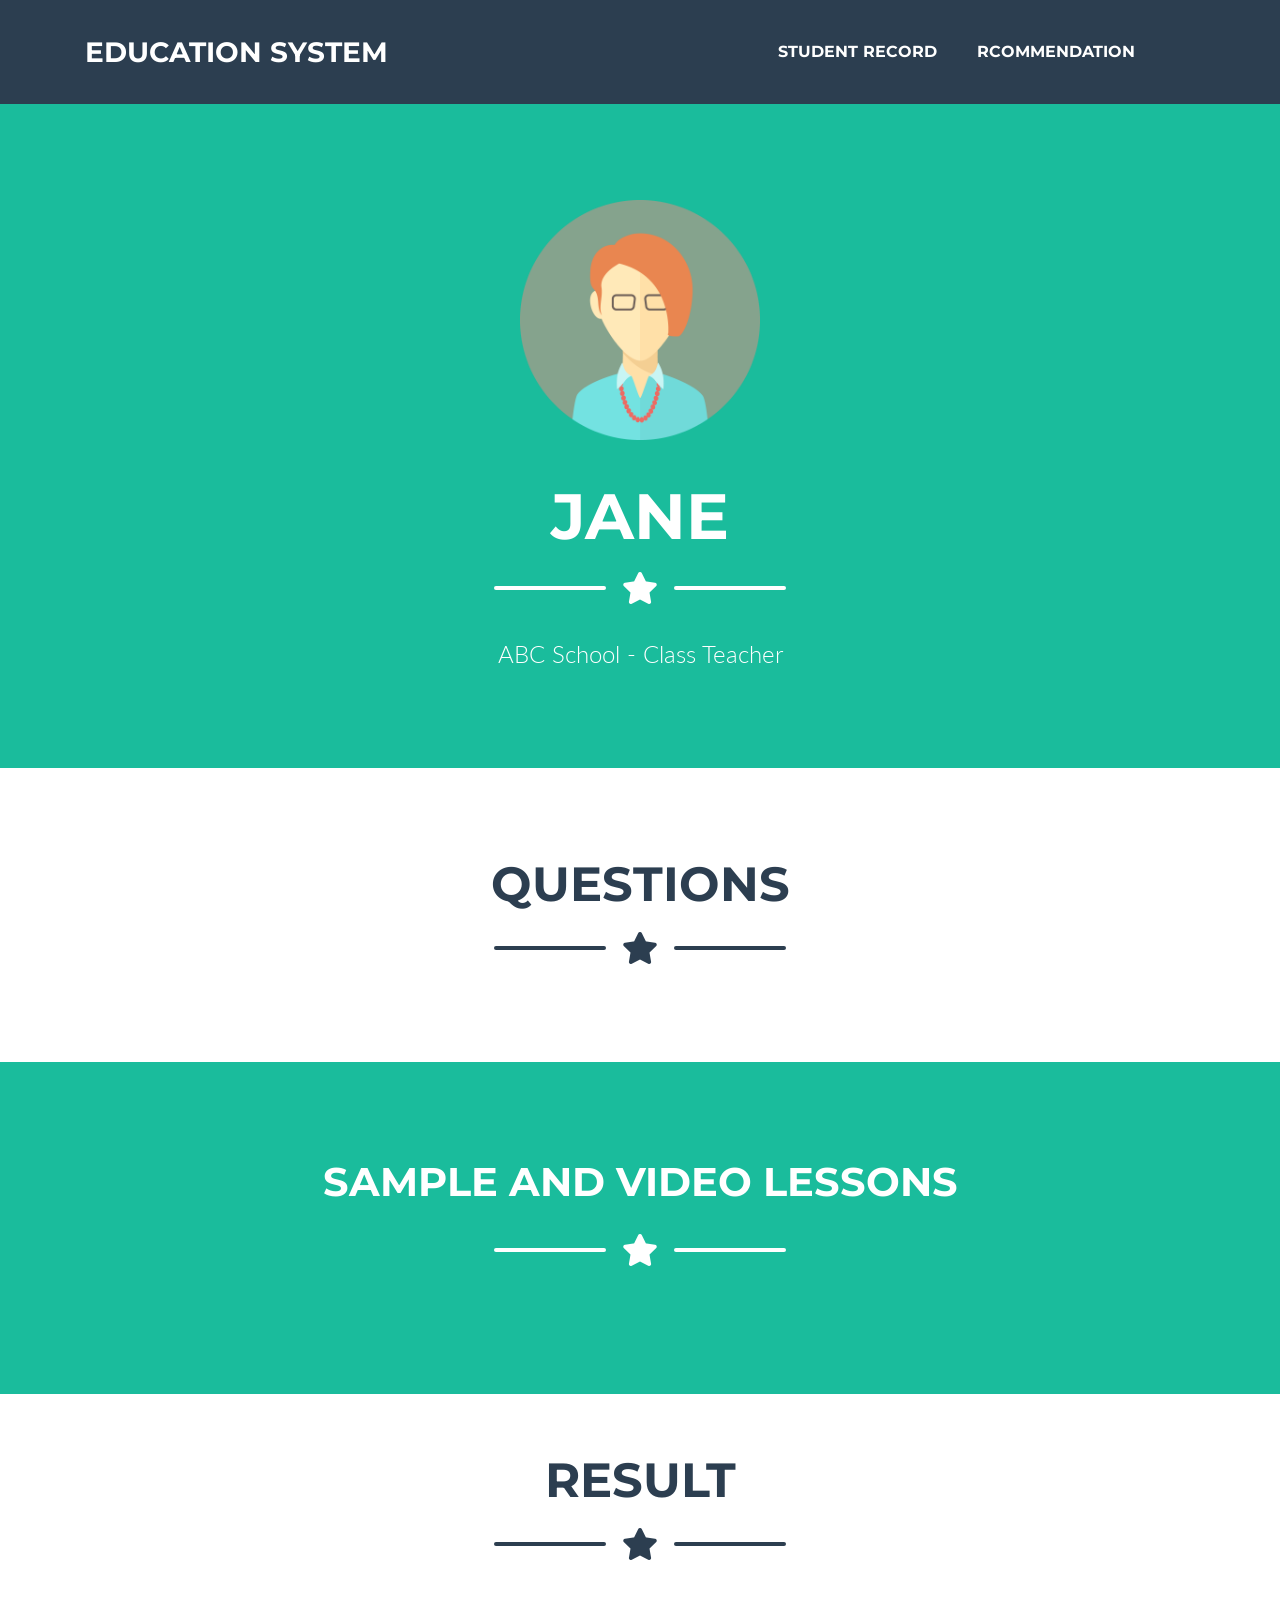
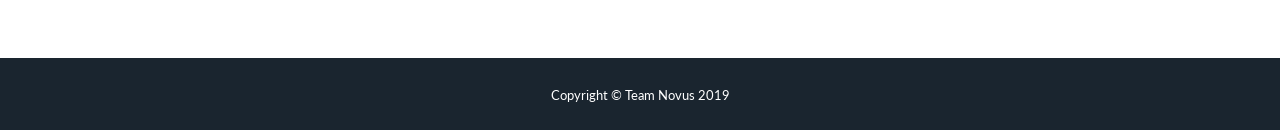
==== teacher.html @ 644521b0 "Update" ====
<!DOCTYPE html>
<html lang="en">

<head>

  <meta charset="utf-8">
  <meta name="viewport" content="width=device-width, initial-scale=1, shrink-to-fit=no">
  <meta name="description" content="">
  <meta name="author" content="">

  <title>Education System</title>

  <!-- Custom fonts for this theme -->
  <link href="vendor/fontawesome-free/css/all.min.css" rel="stylesheet" type="text/css">
  <link href="https://fonts.googleapis.com/css?family=Montserrat:400,700" rel="stylesheet" type="text/css">
  <link href="https://fonts.googleapis.com/css?family=Lato:400,700,400italic,700italic" rel="stylesheet" type="text/css">

  <!-- Theme CSS -->
  <link href="css/freelancer.min.css" rel="stylesheet">

</head>

<body id="page-top">

  <!-- Navigation -->
  <nav class="navbar navbar-expand-lg bg-secondary text-uppercase fixed-top" id="mainNav">
    <div class="container">
      <a class="navbar-brand js-scroll-trigger" href="#page-top">Education System</a>
      <button class="navbar-toggler navbar-toggler-right text-uppercase font-weight-bold bg-primary text-white rounded" type="button" data-toggle="collapse" data-target="#navbarResponsive" aria-controls="navbarResponsive" aria-expanded="false" aria-label="Toggle navigation">
        Menu
        <i class="fas fa-bars"></i>
      </button>
      <div class="collapse navbar-collapse" id="navbarResponsive">
        <ul class="navbar-nav ml-auto">
          <li class="nav-item mx-0 mx-lg-1">
            <a class="nav-link py-3 px-0 px-lg-3 rounded js-scroll-trigger" href="#portfolio">Student Record</a>
          </li>
          <li class="nav-item mx-0 mx-lg-1">
            <a class="nav-link py-3 px-0 px-lg-3 rounded js-scroll-trigger" href="#about">Rcommendation</a>
          </li>
          <li class="nav-item mx-0 mx-lg-1">
            <a class="nav-link py-3 px-0 px-lg-3 rounded js-scroll-trigger" href="#contact"></a>
          </li>
        </ul>
      </div>
    </div>
  </nav>

  <!-- Masthead -->
  <header class="masthead bg-primary text-white text-center">
    <div class="container d-flex align-items-center flex-column">

      <!-- Masthead Avatar Image -->
      <img class="masthead-avatar mb-5" src="img/avataaart.png" alt="">

      <!-- Masthead Heading -->
      <h1 class="masthead-heading text-uppercase mb-0">Jane</h1>

      <!-- Icon Divider -->
      <div class="divider-custom divider-light">
        <div class="divider-custom-line"></div>
        <div class="divider-custom-icon">
          <i class="fas fa-star"></i>
        </div>
        <div class="divider-custom-line"></div>
      </div>

      <!-- Masthead Subheading -->
      <p class="masthead-subheading font-weight-light mb-0">ABC School - Class Teacher</p>

    </div>
  </header>

  <!-- Portfolio Section -->
  <section class="page-section portfolio" id="portfolio">
    <div class="container">

      <!-- Portfolio Section Heading -->
      <h2 class="page-section-heading text-center text-uppercase text-secondary mb-0">Questions</h2>

      <!-- Icon Divider -->
      <div class="divider-custom">
        <div class="divider-custom-line"></div>
        <div class="divider-custom-icon">
          <i class="fas fa-star"></i>
        </div>
        <div class="divider-custom-line"></div>
      </div>

      <!-- Portfolio Grid Items -->
      <div class="row">

        

      </div>
      <!-- /.row -->

    </div>
  </section>

  <!-- About Section -->
  <section class="bg-primary page-section portfolio" id="about">
    <div class="container">

      <!-- About Section Heading -->
      <h1 class="masthead-heading text-uppercase mb-0 text-center text-white">Sample and Video Lessons</h1>

      <!-- Icon Divider -->
      <div class="divider-custom divider-light">
        <div class="divider-custom-line"></div>
        <div class="divider-custom-icon">
          <i class="fas fa-star"></i>
        </div>
        <div class="divider-custom-line"></div>
      </div>

      <!-- Portfolio Grid Items -->
      <div class="row">

        

      </div>
      <!-- /.row -->

    </div>
  </section>

  <!-- Contact Section -->
  <section class="page-section portfolio" id="contact">
    <div class="container">

      <!-- Contact Section Heading -->
      <h2 class="page-section-heading text-center text-uppercase text-secondary mb-0">Result</h2>

      <!-- Icon Divider -->
      <div class="divider-custom">
        <div class="divider-custom-line"></div>
        <div class="divider-custom-icon">
          <i class="fas fa-star"></i>
        </div>
        <div class="divider-custom-line"></div>
      </div>

      <!-- Contact Section Form -->
      <!-- Portfolio Grid Items -->
      <div class="row">

        

        

      </div>
      <!-- /.row -->

    </div>
  </section>

  

  <!-- Copyright Section -->
  <section class="copyright py-4 text-center text-white">
    <div class="container">
      <small>Copyright &copy; Team Novus 2019</small>
    </div>
  </section>

  <!-- Scroll to Top Button (Only visible on small and extra-small screen sizes) -->
  <div class="scroll-to-top d-lg-none position-fixed ">
    <a class="js-scroll-trigger d-block text-center text-white rounded" href="#page-top">
      <i class="fa fa-chevron-up"></i>
    </a>
  </div>

  








  <!-- Bootstrap core JavaScript -->
  <script src="vendor/jquery/jquery.min.js"></script>
  <script src="vendor/bootstrap/js/bootstrap.bundle.min.js"></script>

  <!-- Plugin JavaScript -->
  <script src="vendor/jquery-easing/jquery.easing.min.js"></script>

  <!-- Contact Form JavaScript -->
  <script src="js/jqBootstrapValidation.js"></script>
  <script src="js/contact_me.js"></script>

  <!-- Custom scripts for this template -->
  <script src="js/freelancer.min.js"></script>

</body>

</html>
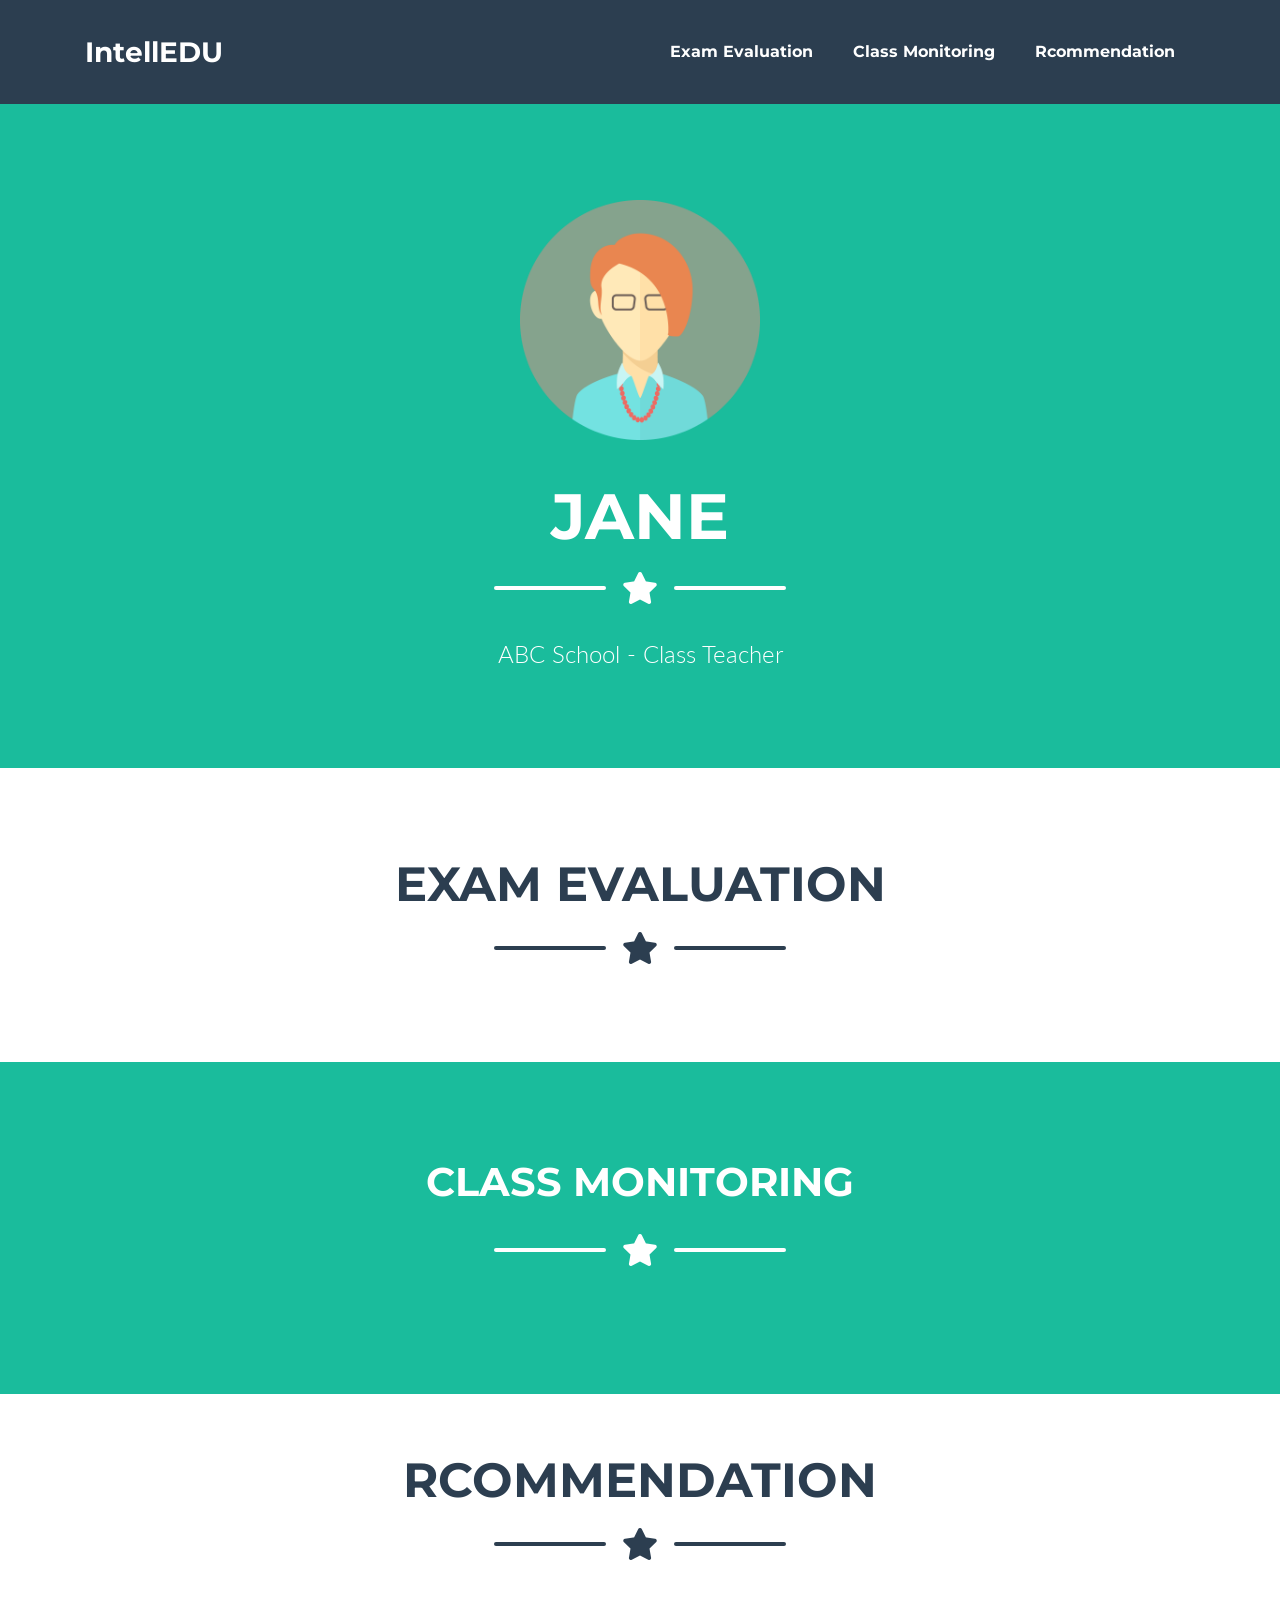
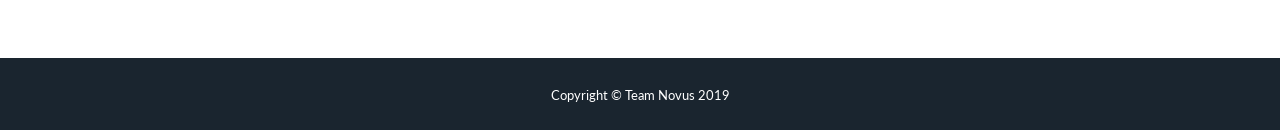
==== commit 5df81293: "Push" ====
--- a/teacher.html
+++ b/teacher.html
@@ -8,7 +8,7 @@
   <meta name="description" content="">
   <meta name="author" content="">
 
-  <title>Education System</title>
+  <title>IntellEDU</title>
 
   <!-- Custom fonts for this theme -->
   <link href="vendor/fontawesome-free/css/all.min.css" rel="stylesheet" type="text/css">
@@ -23,9 +23,9 @@
 <body id="page-top">
 
   <!-- Navigation -->
-  <nav class="navbar navbar-expand-lg bg-secondary text-uppercase fixed-top" id="mainNav">
-    <div class="container">
-      <a class="navbar-brand js-scroll-trigger" href="#page-top">Education System</a>
+  <nav class="navbar navbar-expand-lg bg-secondary  fixed-top" id="mainNav">
+    <div class="container">
+      <a class="navbar-brand js-scroll-trigger" href="#page-top">IntellEDU</a>
       <button class="navbar-toggler navbar-toggler-right text-uppercase font-weight-bold bg-primary text-white rounded" type="button" data-toggle="collapse" data-target="#navbarResponsive" aria-controls="navbarResponsive" aria-expanded="false" aria-label="Toggle navigation">
         Menu
         <i class="fas fa-bars"></i>
@@ -33,13 +33,13 @@
       <div class="collapse navbar-collapse" id="navbarResponsive">
         <ul class="navbar-nav ml-auto">
           <li class="nav-item mx-0 mx-lg-1">
-            <a class="nav-link py-3 px-0 px-lg-3 rounded js-scroll-trigger" href="#portfolio">Student Record</a>
+            <a class="nav-link py-3 px-0 px-lg-3 rounded js-scroll-trigger" href="#portfolio">Exam Evaluation</a>
           </li>
           <li class="nav-item mx-0 mx-lg-1">
-            <a class="nav-link py-3 px-0 px-lg-3 rounded js-scroll-trigger" href="#about">Rcommendation</a>
+            <a class="nav-link py-3 px-0 px-lg-3 rounded js-scroll-trigger" href="#about">Class Monitoring</a>
           </li>
           <li class="nav-item mx-0 mx-lg-1">
-            <a class="nav-link py-3 px-0 px-lg-3 rounded js-scroll-trigger" href="#contact"></a>
+            <a class="nav-link py-3 px-0 px-lg-3 rounded js-scroll-trigger" href="#contact">Rcommendation</a>
           </li>
         </ul>
       </div>
@@ -76,7 +76,7 @@
     <div class="container">
 
       <!-- Portfolio Section Heading -->
-      <h2 class="page-section-heading text-center text-uppercase text-secondary mb-0">Questions</h2>
+      <h2 class="page-section-heading text-center text-uppercase text-secondary mb-0">Exam Evaluation</h2>
 
       <!-- Icon Divider -->
       <div class="divider-custom">
@@ -91,7 +91,6 @@
       <div class="row">
 
         
-
       </div>
       <!-- /.row -->
 
@@ -103,7 +102,7 @@
     <div class="container">
 
       <!-- About Section Heading -->
-      <h1 class="masthead-heading text-uppercase mb-0 text-center text-white">Sample and Video Lessons</h1>
+      <h1 class="masthead-heading text-uppercase mb-0 text-center text-white">Class Monitoring</h1>
 
       <!-- Icon Divider -->
       <div class="divider-custom divider-light">
@@ -117,6 +116,8 @@
       <!-- Portfolio Grid Items -->
       <div class="row">
 
+        <div class='tableauPlaceholder' id='viz1575086544936' style='position: relative'><noscript><a href='#'><img alt=' ' src='https:&#47;&#47;public.tableau.com&#47;static&#47;images&#47;St&#47;StudentPerformance_15750865249190&#47;Story1&#47;1_rss.png' style='border: none' /></a></noscript><object class='tableauViz'  style='display:none;'><param name='host_url' value='https%3A%2F%2Fpublic.tableau.com%2F' /> <param name='embed_code_version' value='3' /> <param name='site_root' value='' /><param name='name' value='StudentPerformance_15750865249190&#47;Story1' /><param name='tabs' value='no' /><param name='toolbar' value='yes' /><param name='static_image' value='https:&#47;&#47;public.tableau.com&#47;static&#47;images&#47;St&#47;StudentPerformance_15750865249190&#47;Story1&#47;1.png' /> <param name='animate_transition' value='yes' /><param name='display_static_image' value='yes' /><param name='display_spinner' value='yes' /><param name='display_overlay' value='yes' /><param name='display_count' value='yes' /><param name='filter' value='publish=yes' /></object></div>                <script type='text/javascript'>                    var divElement = document.getElementById('viz1575086544936');                    var vizElement = divElement.getElementsByTagName('object')[0];                    vizElement.style.width='1016px';vizElement.style.height='991px';                    var scriptElement = document.createElement('script');                    scriptElement.src = 'https://public.tableau.com/javascripts/api/viz_v1.js';                    vizElement.parentNode.insertBefore(scriptElement, vizElement);                </script>
+
         
 
       </div>
@@ -130,7 +131,7 @@
     <div class="container">
 
       <!-- Contact Section Heading -->
-      <h2 class="page-section-heading text-center text-uppercase text-secondary mb-0">Result</h2>
+      <h2 class="page-section-heading text-center text-uppercase text-secondary mb-0">Rcommendation</h2>
 
       <!-- Icon Divider -->
       <div class="divider-custom">
@@ -146,6 +147,7 @@
       <div class="row">
 
         
+        <div class='tableauPlaceholder' id='viz1575088455377' style='position: relative'><noscript><a href='#'><img alt=' ' src='https:&#47;&#47;public.tableau.com&#47;static&#47;images&#47;Ov&#47;Overview_15750884354960&#47;Story1&#47;1_rss.png' style='border: none' /></a></noscript><object class='tableauViz'  style='display:none;'><param name='host_url' value='https%3A%2F%2Fpublic.tableau.com%2F' /> <param name='embed_code_version' value='3' /> <param name='site_root' value='' /><param name='name' value='Overview_15750884354960&#47;Story1' /><param name='tabs' value='no' /><param name='toolbar' value='yes' /><param name='static_image' value='https:&#47;&#47;public.tableau.com&#47;static&#47;images&#47;Ov&#47;Overview_15750884354960&#47;Story1&#47;1.png' /> <param name='animate_transition' value='yes' /><param name='display_static_image' value='yes' /><param name='display_spinner' value='yes' /><param name='display_overlay' value='yes' /><param name='display_count' value='yes' /><param name='filter' value='publish=yes' /></object></div>                <script type='text/javascript'>                    var divElement = document.getElementById('viz1575088455377');                    var vizElement = divElement.getElementsByTagName('object')[0];                    vizElement.style.width='1016px';vizElement.style.height='991px';                    var scriptElement = document.createElement('script');                    scriptElement.src = 'https://public.tableau.com/javascripts/api/viz_v1.js';                    vizElement.parentNode.insertBefore(scriptElement, vizElement);                </script>
 
         
 
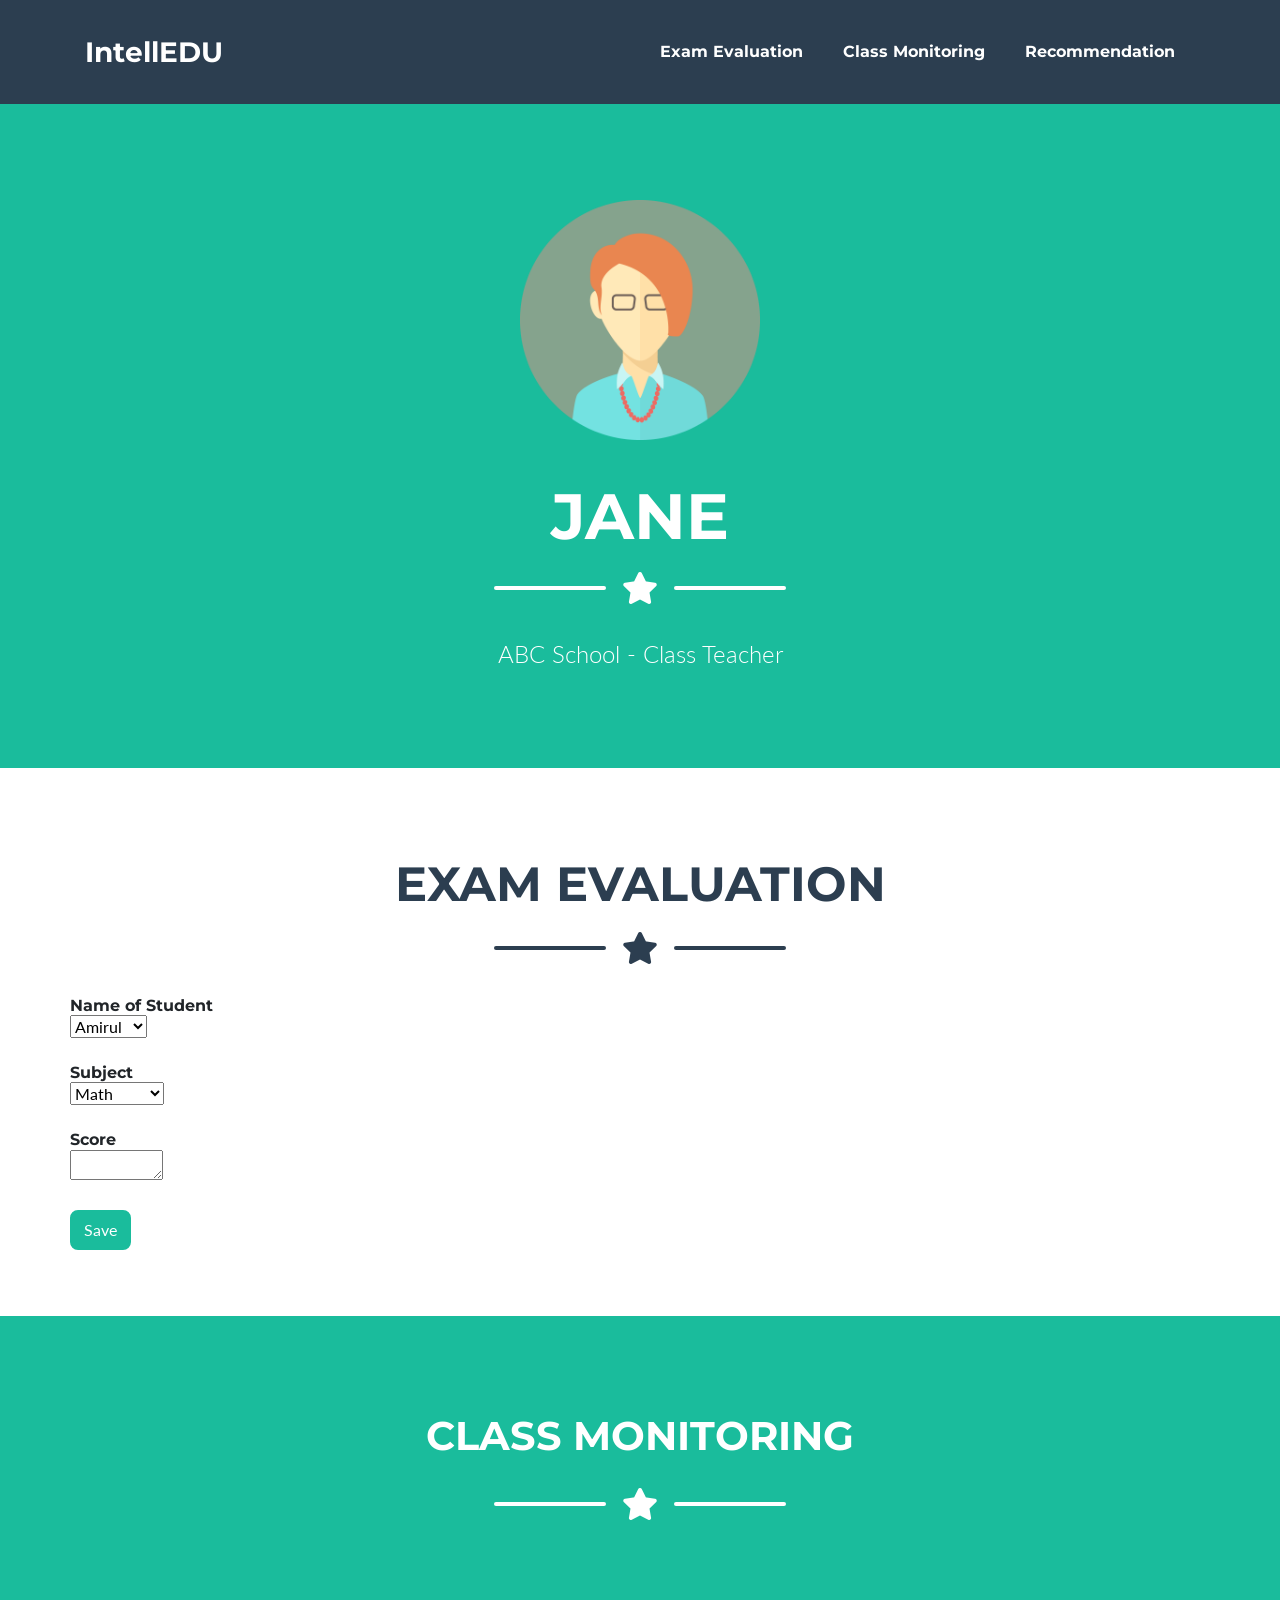
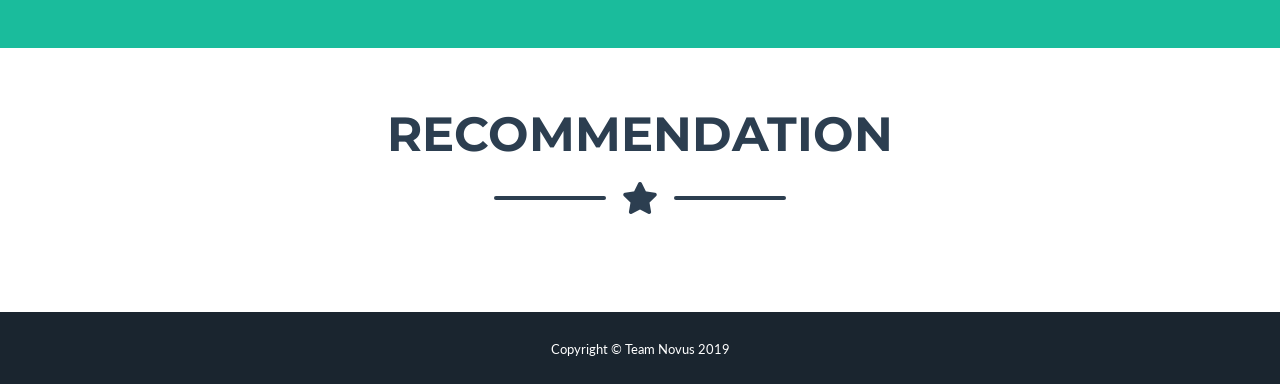
==== commit 015b3996: "Last update" ====
--- a/teacher.html
+++ b/teacher.html
@@ -39,7 +39,7 @@
             <a class="nav-link py-3 px-0 px-lg-3 rounded js-scroll-trigger" href="#about">Class Monitoring</a>
           </li>
           <li class="nav-item mx-0 mx-lg-1">
-            <a class="nav-link py-3 px-0 px-lg-3 rounded js-scroll-trigger" href="#contact">Rcommendation</a>
+            <a class="nav-link py-3 px-0 px-lg-3 rounded js-scroll-trigger" href="#contact">Recommendation</a>
           </li>
         </ul>
       </div>
@@ -90,6 +90,42 @@
       <!-- Portfolio Grid Items -->
       <div class="row">
 
+      <form>
+          <h6 class="mb-0">Name of Student</h6>
+          
+    <select name="Name of Student: ">
+    <option value="Amirul">Amirul</option>
+    <option value="Ryan">Ryan</option>
+    <option value="Aminah">Aminah</option>
+    <option value="Muaath">Muaath</option>
+    </select>
+    <br>
+    <br>
+ 
+    
+    <h6 class="mb-0">Subject</h6>
+          
+    <select name="Name of Student: ">
+    <option value="Amirul">Math</option>
+    <option value="Ryan">Physics</option>
+    <option value="Aminah">Chemistry</option>
+    <option value="Muaath">Science</option>
+    </select>
+    <br>
+    <br>
+ 
+    
+    <h6 class="mb-0">Score</h6>
+    <textarea name="message" rows="1" cols="8">
+        </textarea>
+
+        <br>
+    <br>
+        <button class="btn btn-primary" href="#" data-dismiss="modal">
+                  
+            Save
+          </button>
+    </form>
         
       </div>
       <!-- /.row -->
@@ -131,7 +167,7 @@
     <div class="container">
 
       <!-- Contact Section Heading -->
-      <h2 class="page-section-heading text-center text-uppercase text-secondary mb-0">Rcommendation</h2>
+      <h2 class="page-section-heading text-center text-uppercase text-secondary mb-0">Recommendation</h2>
 
       <!-- Icon Divider -->
       <div class="divider-custom">
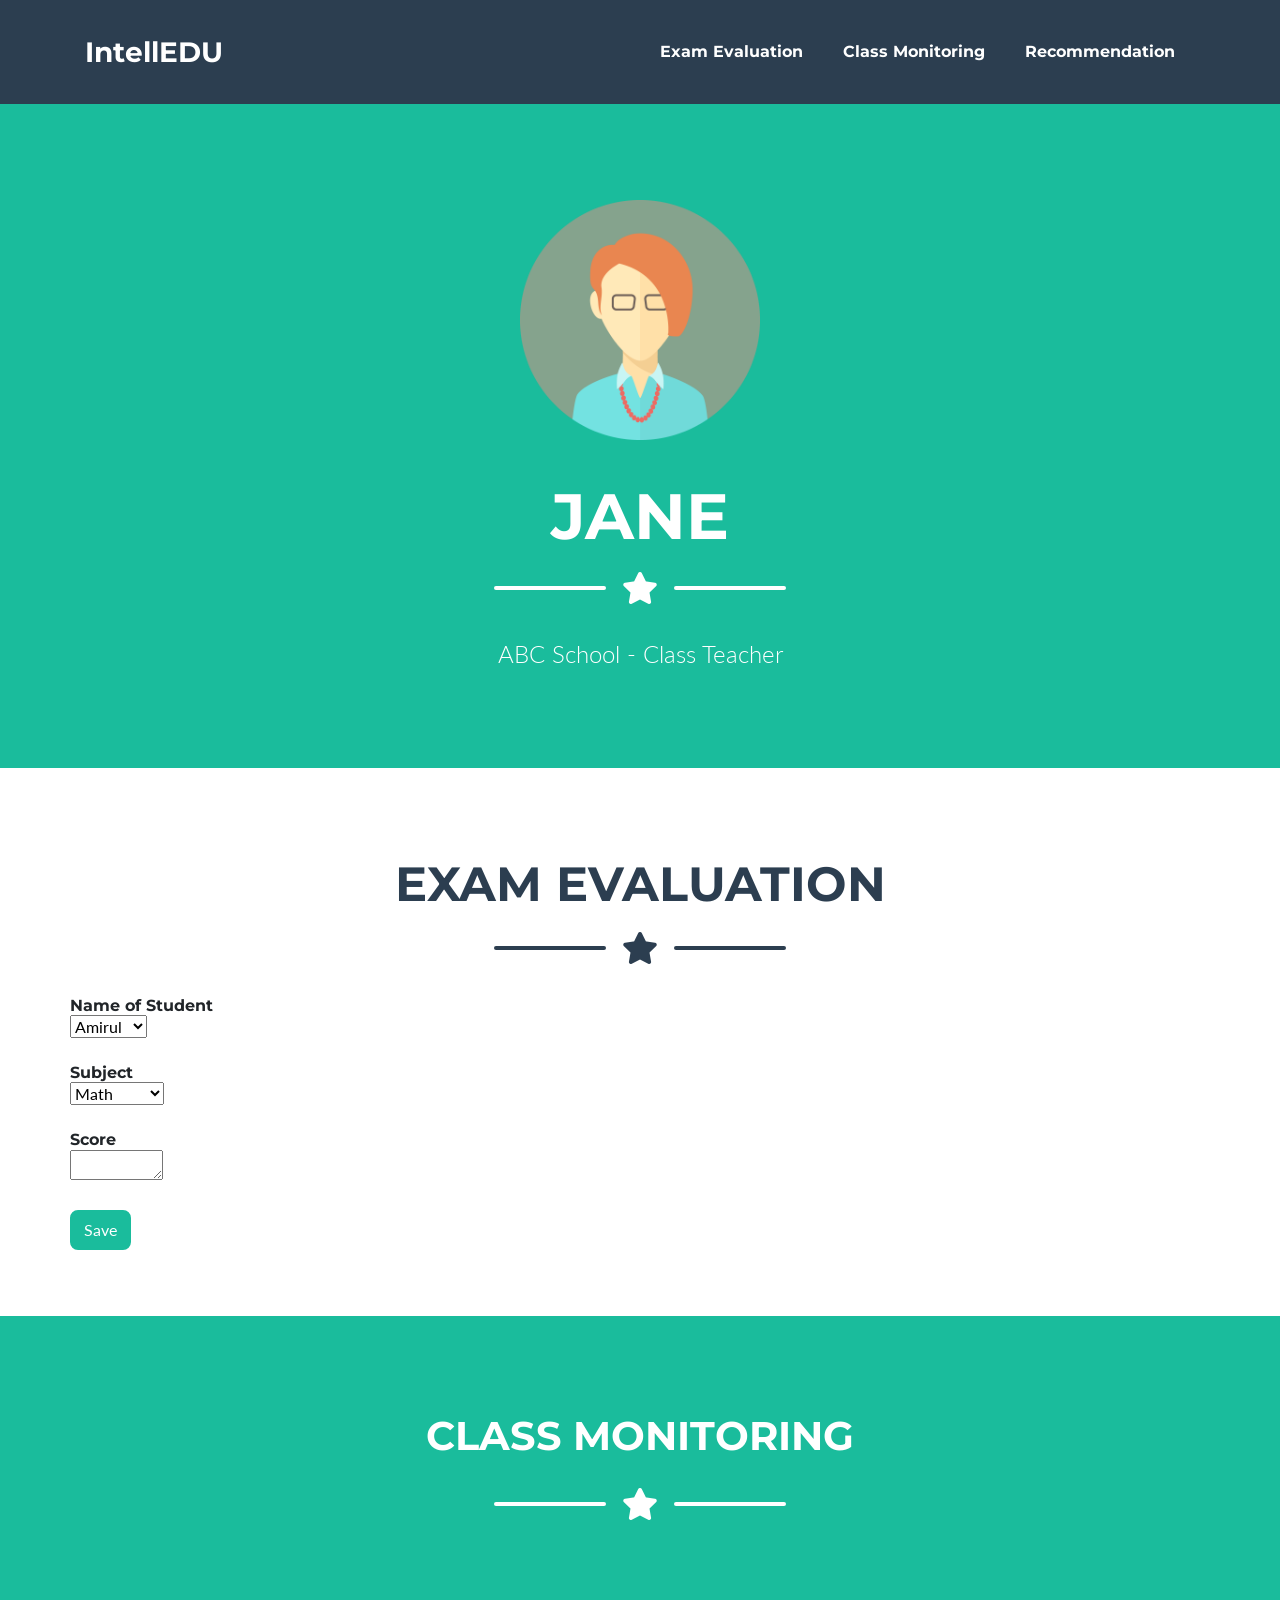
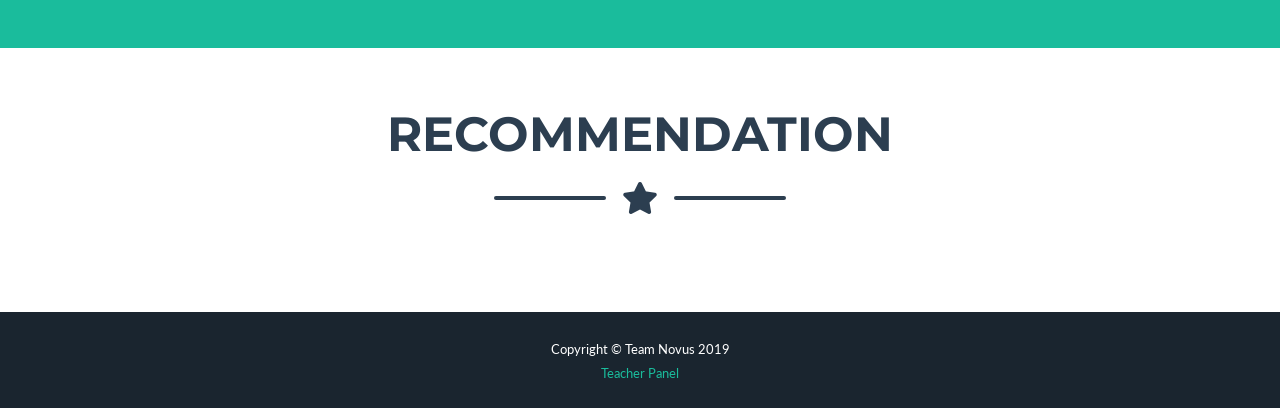
==== commit 90ff0957: "link added" ====
--- a/teacher.html
+++ b/teacher.html
@@ -199,6 +199,8 @@
   <section class="copyright py-4 text-center text-white">
     <div class="container">
       <small>Copyright &copy; Team Novus 2019</small>
+    </br>
+    <small><a href="teacher.html">Teacher Panel</a> </small>
     </div>
   </section>
 
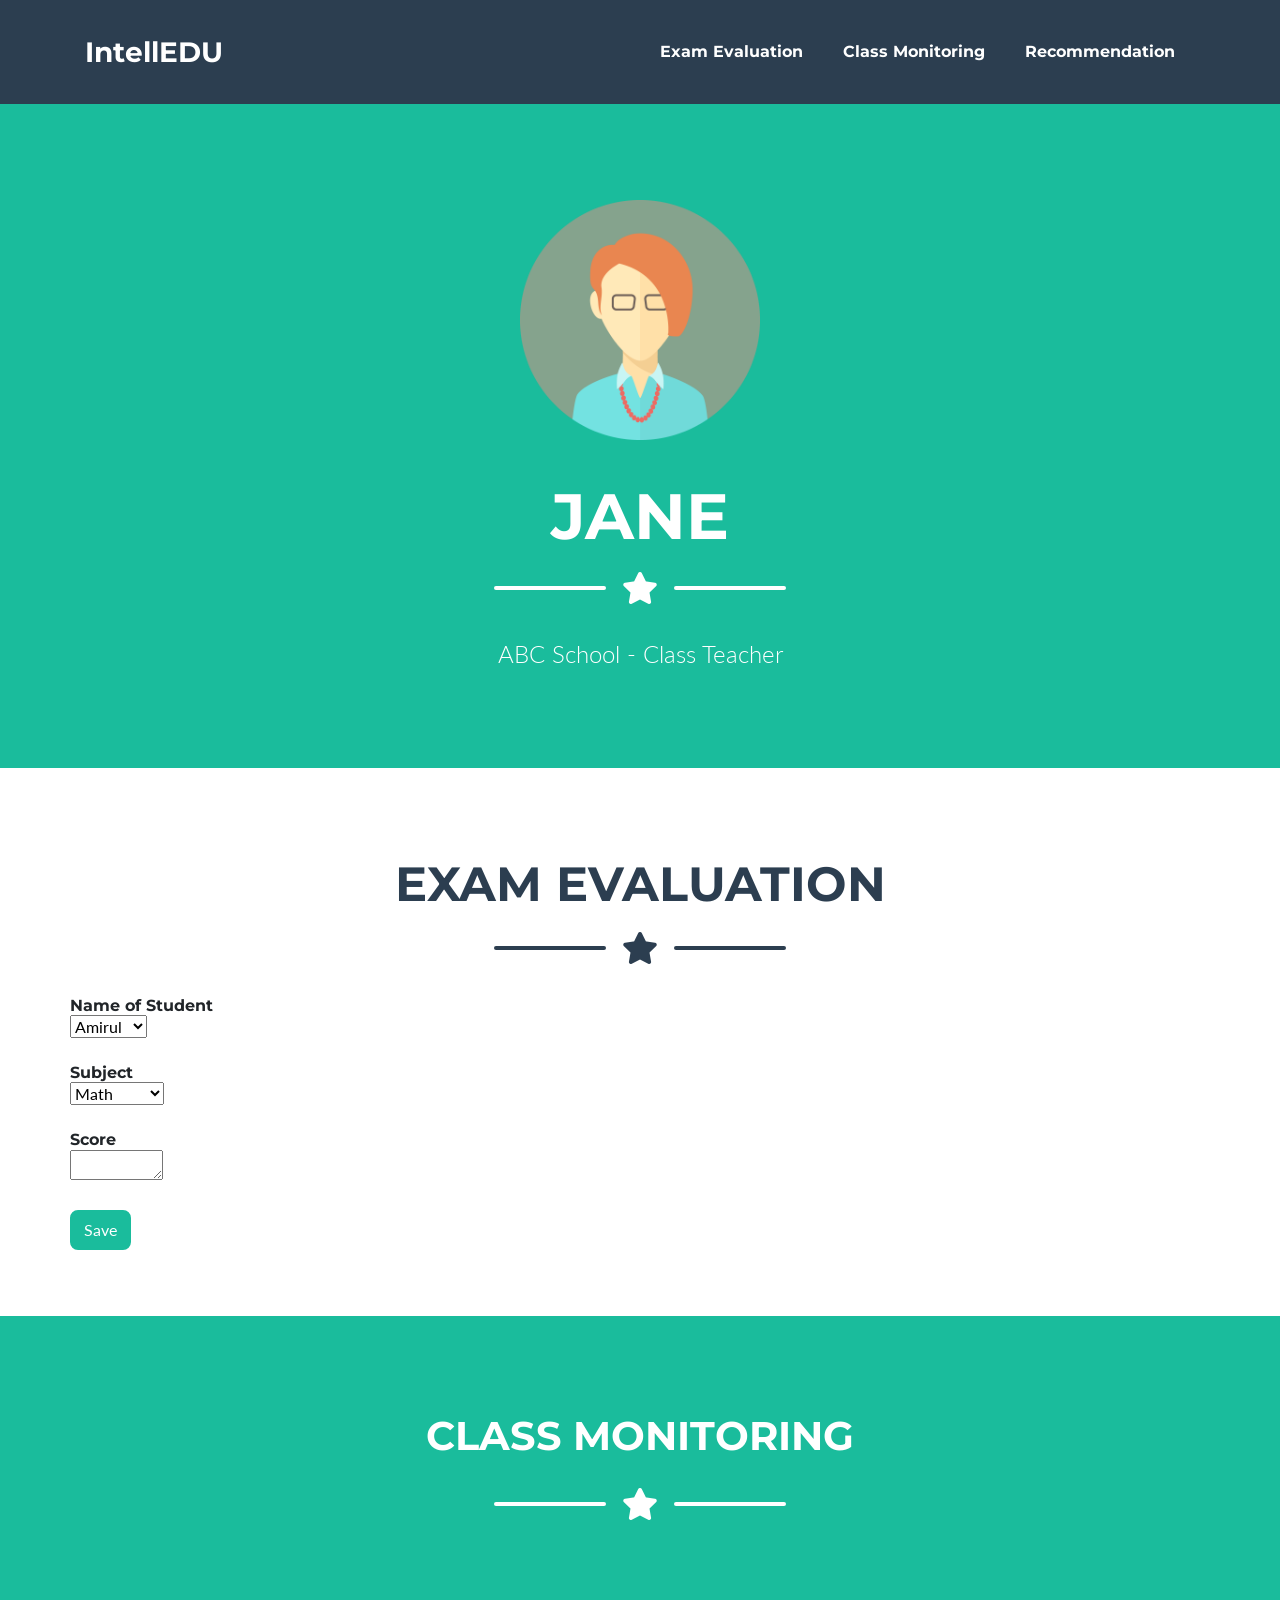
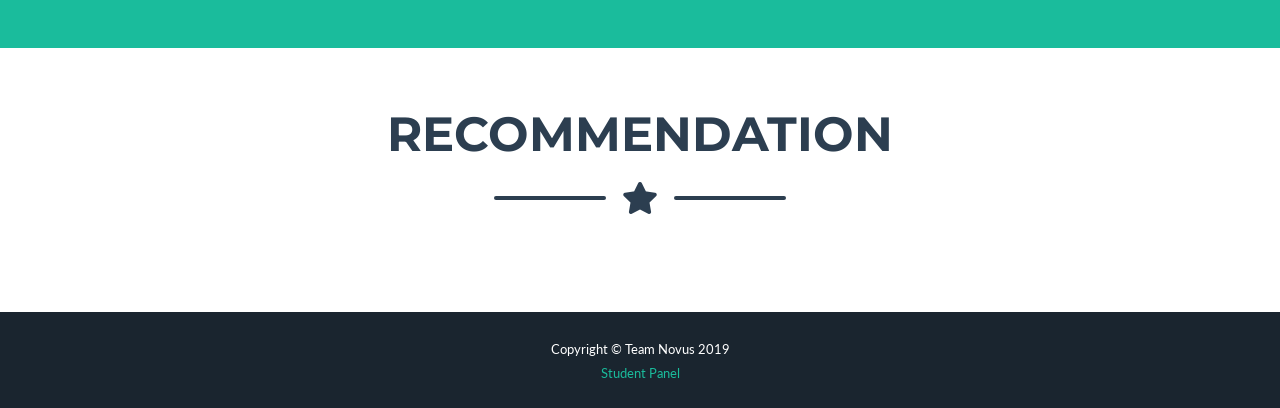
==== commit dbc61ddc: "student panel added" ====
--- a/teacher.html
+++ b/teacher.html
@@ -200,7 +200,7 @@
     <div class="container">
       <small>Copyright &copy; Team Novus 2019</small>
     </br>
-    <small><a href="teacher.html">Teacher Panel</a> </small>
+    <small><a href="index.html">Student Panel</a> </small>
     </div>
   </section>
 
